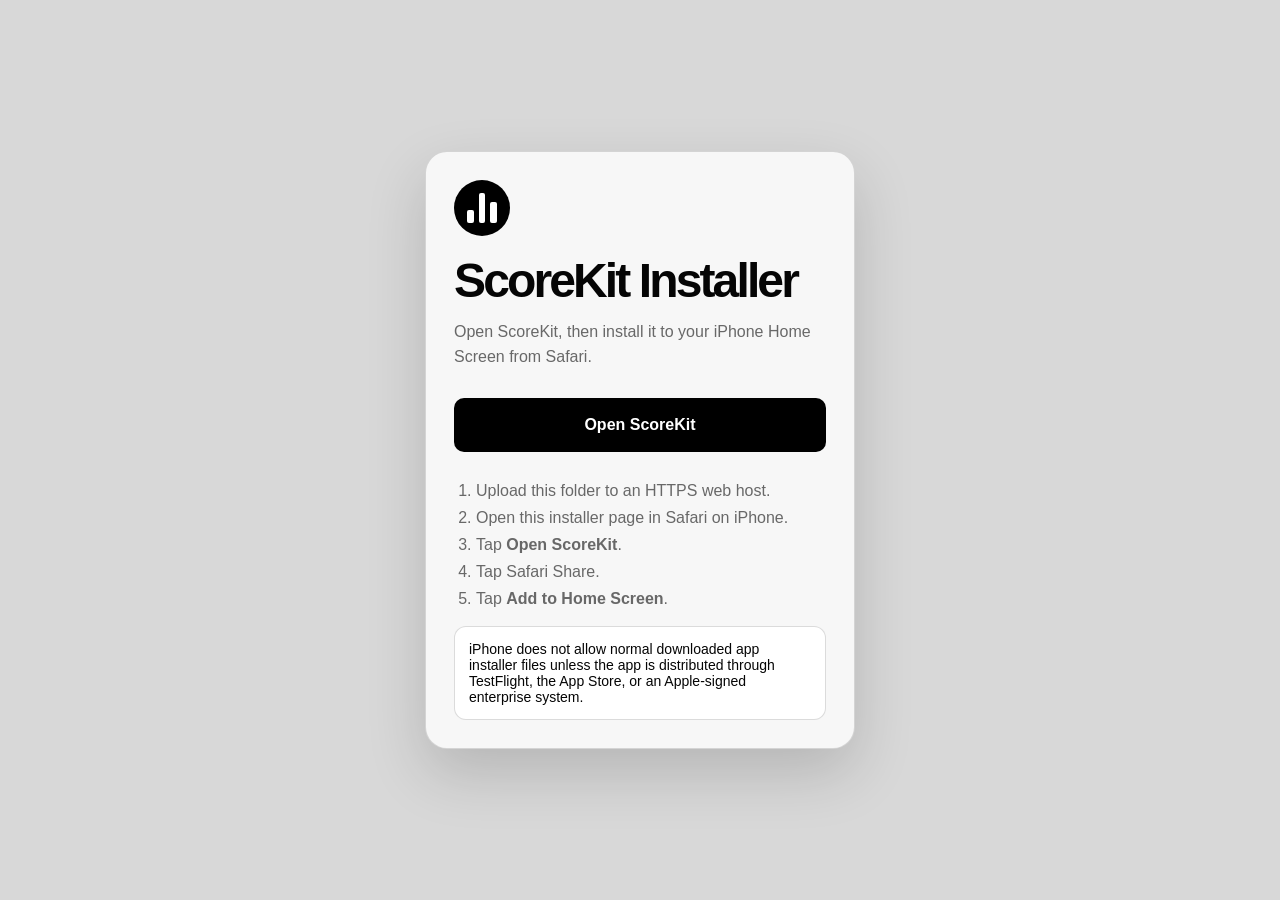
==== INSTALLER.html @ 3d75c59b "Add files via upload" ====
<!doctype html>
<html lang="en">
<head>
  <meta charset="utf-8">
  <meta name="viewport" content="width=device-width, initial-scale=1">
  <meta name="theme-color" content="#000000">
  <title>ScoreKit Installer</title>
  <style>
    * { box-sizing: border-box; }
    body {
      min-height: 100vh;
      margin: 0;
      display: grid;
      place-items: center;
      color: #050505;
      background: #d8d8d8;
      font-family: -apple-system, BlinkMacSystemFont, "Segoe UI", sans-serif;
    }
    main {
      width: min(430px, calc(100% - 28px));
      padding: 28px;
      background: #f7f7f7;
      border: 1px solid rgba(0, 0, 0, .14);
      border-radius: 22px;
      box-shadow: 0 24px 60px rgba(0, 0, 0, .16);
    }
    .mark {
      width: 56px;
      height: 56px;
      display: grid;
      grid-template-columns: repeat(3, 1fr);
      align-items: end;
      gap: 5px;
      padding: 13px;
      background: #000;
      border-radius: 50%;
    }
    .mark span { display: block; background: #fff; border-radius: 2px; }
    .mark span:nth-child(1) { height: 45%; }
    .mark span:nth-child(2) { height: 100%; }
    .mark span:nth-child(3) { height: 70%; }
    h1 {
      margin: 22px 0 10px;
      font-size: 48px;
      line-height: .95;
      letter-spacing: -.06em;
    }
    p {
      color: #686868;
      line-height: 1.55;
    }
    .button {
      width: 100%;
      min-height: 54px;
      display: inline-flex;
      align-items: center;
      justify-content: center;
      margin: 12px 0;
      color: white;
      background: #000;
      border-radius: 10px;
      text-decoration: none;
      font-weight: 800;
    }
    ol {
      margin: 18px 0 0;
      padding-left: 22px;
      color: #686868;
    }
    li { margin: 9px 0; }
    .note {
      margin-top: 18px;
      padding: 14px;
      color: #050505;
      background: #fff;
      border: 1px solid rgba(0, 0, 0, .14);
      border-radius: 12px;
      font-size: 14px;
    }
  </style>
</head>
<body>
  <main>
    <div class="mark" aria-hidden="true"><span></span><span></span><span></span></div>
    <h1>ScoreKit Installer</h1>
    <p>Open ScoreKit, then install it to your iPhone Home Screen from Safari.</p>
    <a class="button" href="index.html">Open ScoreKit</a>
    <ol>
      <li>Upload this folder to an HTTPS web host.</li>
      <li>Open this installer page in Safari on iPhone.</li>
      <li>Tap <strong>Open ScoreKit</strong>.</li>
      <li>Tap Safari Share.</li>
      <li>Tap <strong>Add to Home Screen</strong>.</li>
    </ol>
    <div class="note">
      iPhone does not allow normal downloaded app installer files unless the app is distributed through TestFlight, the App Store, or an Apple-signed enterprise system.
    </div>
  </main>
</body>
</html>
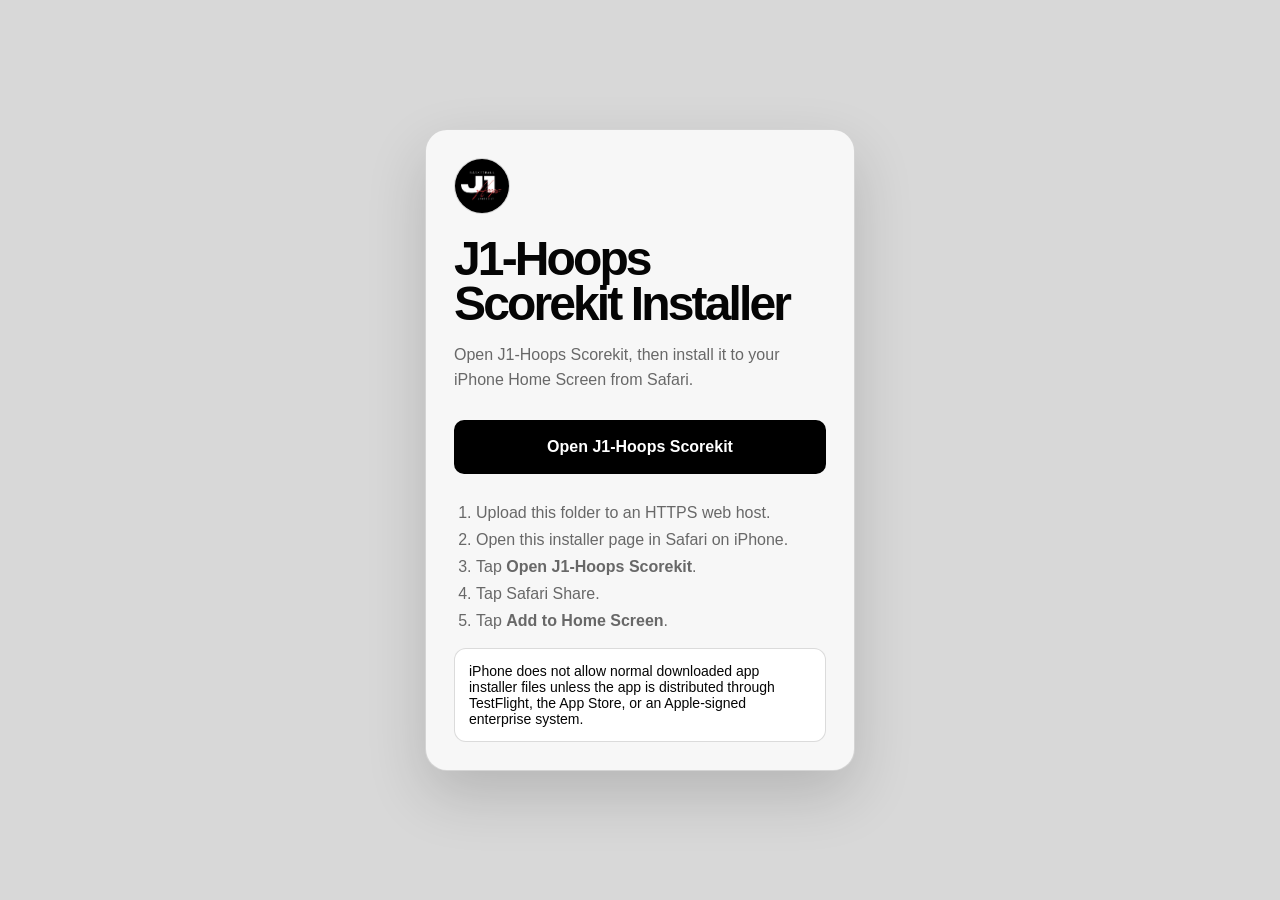
==== commit 6e93e576: "Add files via upload" ====
--- a/INSTALLER.html
+++ b/INSTALLER.html
@@ -4,7 +4,7 @@
   <meta charset="utf-8">
   <meta name="viewport" content="width=device-width, initial-scale=1">
   <meta name="theme-color" content="#000000">
-  <title>ScoreKit Installer</title>
+  <title>J1-Hoops Scorekit Installer</title>
   <style>
     * { box-sizing: border-box; }
     body {
@@ -27,18 +27,11 @@
     .mark {
       width: 56px;
       height: 56px;
-      display: grid;
-      grid-template-columns: repeat(3, 1fr);
-      align-items: end;
-      gap: 5px;
-      padding: 13px;
-      background: #000;
+      display: block;
+      object-fit: cover;
       border-radius: 50%;
+      border: 1px solid rgba(0, 0, 0, .14);
     }
-    .mark span { display: block; background: #fff; border-radius: 2px; }
-    .mark span:nth-child(1) { height: 45%; }
-    .mark span:nth-child(2) { height: 100%; }
-    .mark span:nth-child(3) { height: 70%; }
     h1 {
       margin: 22px 0 10px;
       font-size: 48px;
@@ -81,14 +74,14 @@
 </head>
 <body>
   <main>
-    <div class="mark" aria-hidden="true"><span></span><span></span><span></span></div>
-    <h1>ScoreKit Installer</h1>
-    <p>Open ScoreKit, then install it to your iPhone Home Screen from Safari.</p>
-    <a class="button" href="index.html">Open ScoreKit</a>
+    <img class="mark" src="logo.png" alt="J1 Hoops logo">
+    <h1>J1-Hoops Scorekit Installer</h1>
+    <p>Open J1-Hoops Scorekit, then install it to your iPhone Home Screen from Safari.</p>
+    <a class="button" href="index.html">Open J1-Hoops Scorekit</a>
     <ol>
       <li>Upload this folder to an HTTPS web host.</li>
       <li>Open this installer page in Safari on iPhone.</li>
-      <li>Tap <strong>Open ScoreKit</strong>.</li>
+      <li>Tap <strong>Open J1-Hoops Scorekit</strong>.</li>
       <li>Tap Safari Share.</li>
       <li>Tap <strong>Add to Home Screen</strong>.</li>
     </ol>
@@ -98,3 +91,4 @@
   </main>
 </body>
 </html>
+
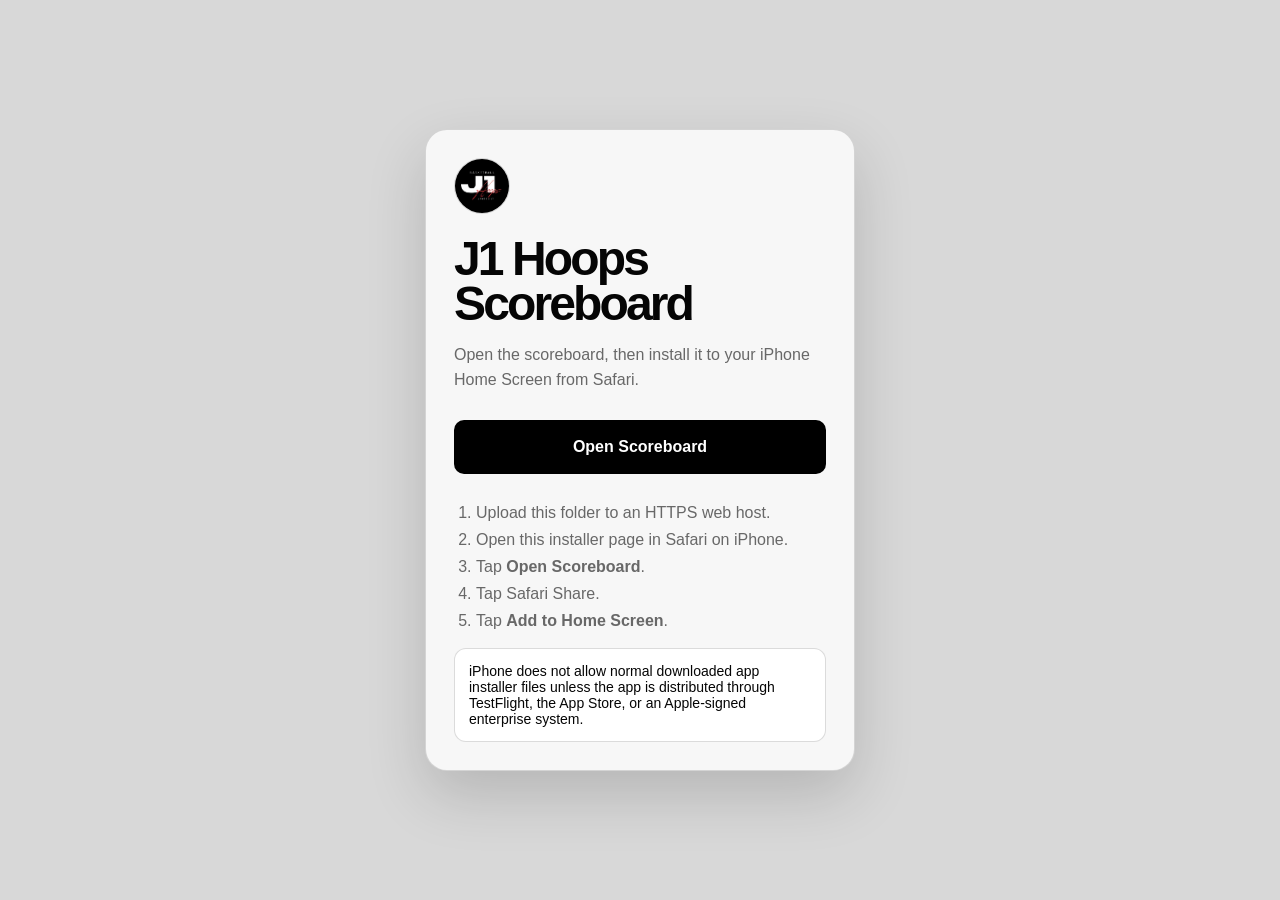
==== commit 1055c550: "Add files via upload" ====
--- a/INSTALLER.html
+++ b/INSTALLER.html
@@ -75,13 +75,13 @@
 <body>
   <main>
     <img class="mark" src="logo.png" alt="J1 Hoops logo">
-    <h1>J1-Hoops Scorekit Installer</h1>
-    <p>Open J1-Hoops Scorekit, then install it to your iPhone Home Screen from Safari.</p>
-    <a class="button" href="index.html">Open J1-Hoops Scorekit</a>
+    <h1>J1 Hoops Scoreboard</h1>
+    <p>Open the scoreboard, then install it to your iPhone Home Screen from Safari.</p>
+    <a class="button" href="index.html">Open Scoreboard</a>
     <ol>
       <li>Upload this folder to an HTTPS web host.</li>
       <li>Open this installer page in Safari on iPhone.</li>
-      <li>Tap <strong>Open J1-Hoops Scorekit</strong>.</li>
+      <li>Tap <strong>Open Scoreboard</strong>.</li>
       <li>Tap Safari Share.</li>
       <li>Tap <strong>Add to Home Screen</strong>.</li>
     </ol>
